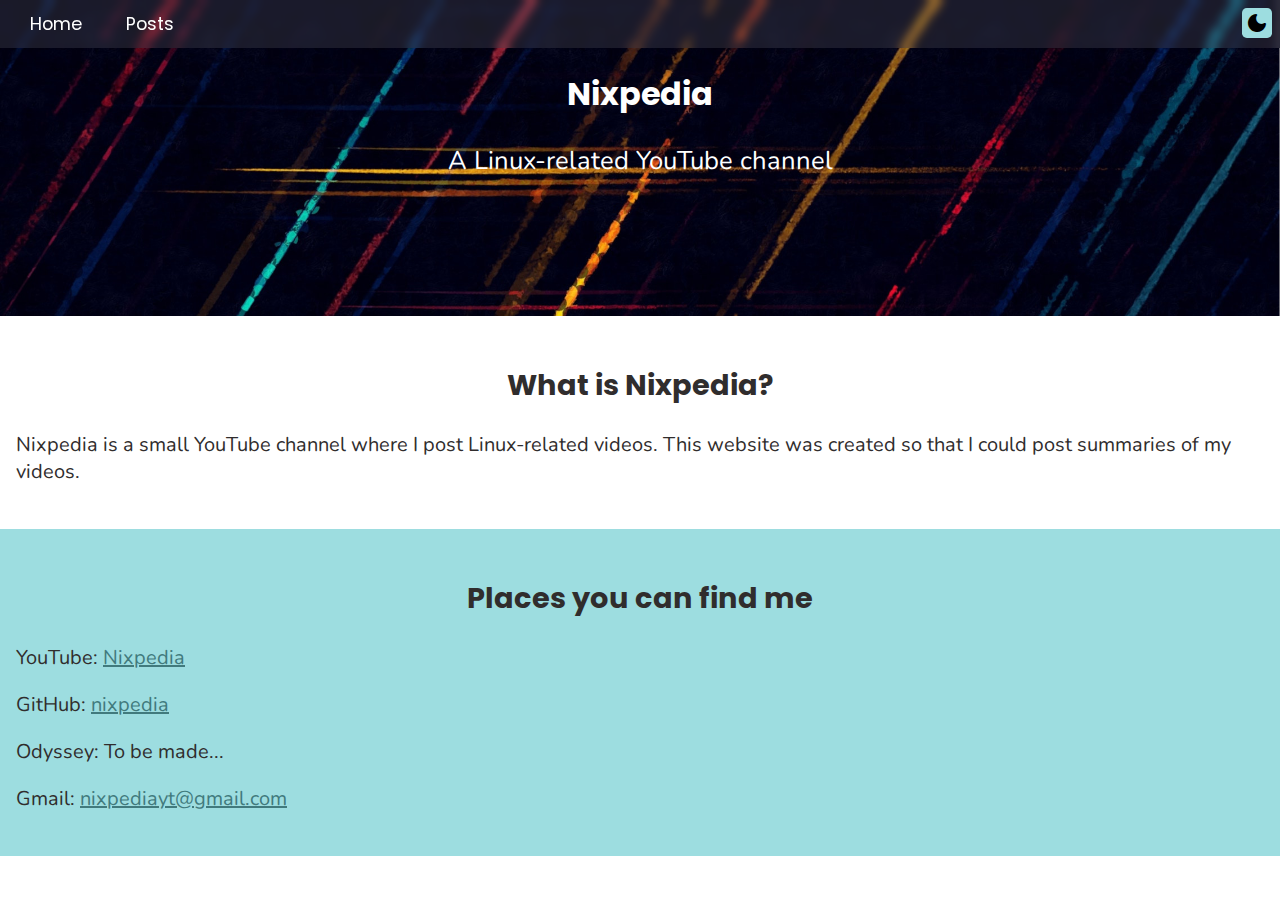
==== index.html @ 9f6b3048 "completed all posts" ====
<!DOCTYPE html>
<html>
<head>
	<link href="https://fonts.googleapis.com/icon?family=Material+Icons+Round" rel="stylesheet">
	<meta charset="utf-8">
	<meta name="viewport" content="width=device-width, initial-scale=1">
	<title>Nixpedia</title>
	<link rel="stylesheet" type="text/css" href="styles.css">
</head>
<body>
	<header>
		<!-- nav -->
		<nav id="navbar">
			<a href="index.html">Home</a>

			<a href="posts.html">Posts</a>

			<a href="#">
				<button title="Switch to dark/light mode" class="dark-mode-btn" id="drk-toggle" aria-label="Dark Mode Toggling Button">
					<span class="material-icons-round" id="dark-span">
						dark_mode
					</span>
				</button>
			</a>
		</nav>
		<div class="intro">
			<h1>Nixpedia</h1>
			<p>A Linux-related YouTube channel</p>
		</div>
	</header>
	<section>
		<h2>What is Nixpedia?</h2>
		<p>Nixpedia is a small YouTube channel where I post Linux-related videos. This website was created so that I could post summaries of my videos.</p>
	</section>
	<section class="sec2">
		<h2>Places you can find me</h2>
		<p>YouTube:
			<a target="_blank" href="https://www.youtube.com/channel/UCd-gqDI3Cdzdo0bEk91TG5w">Nixpedia</a>
		</p>
		<p>GitHub: <a target="_blank" href="https://www.github.com/nixpedia">nixpedia</a></p>
		<p>Odyssey: To be made...</p>
		<p>Gmail: <a href="mailto:nixpediayt@gmail.com">nixpediayt@gmail.com</a></p>
	</section>
	<!-- footer -->
</body>
<script src="scripts.js"></script>
</html>
---- styles.css ----
@import url('https://fonts.googleapis.com/css2?family=Nunito:wght@500&family=Poppins:wght@300&display=swap');
/* Fonts
	font-family: 'Nunito', sans-serif;
	font-family: 'Poppins', sans-serif;
*/

:root {
	--image: url("images/pexels-mnm-zameer-3308588.jpg");
	--accent-image: url("images/pexels-dids-4951277.jpg");
	--color-primary-100: #fff;
	--color-primary-200: #F8F0DF;
	--color-primary-300: #302d2d;

	--color-neutral-800: #9D9D9D;
	
	--color-accent-300: #9ddde0;
	--color-accent-500: #79B4B7;
	--color-accent-800: #417a7d;

	--color-wtb: #000;

	--color-transparent: rgba(255, 255, 255, 0.1);

	--border-radius: 0.5rem;
}

.darkmode {
	--image: url("images/pexels-mnm-zameer-3308588.jpg");
	--accent-image: url("images/pexels-mnm-zameer-3308588.jpg");
	--color-primary-100: #212121;
	--color-primary-200: #595959;
	--color-primary-300: #e6e6e6;

	--color-neutral-800: #0D7377;

	--color-accent-300: #417a7d;
	--color-accent-500: #79B4B7;
	--color-accent-800: #9ddde0;

	--color-wtb: #fff;
}

body {
	font-family: 'Poppins', sans-serif;
	background: var(--color-primary-100);
	color: var(--color-primary-300);
	margin: 0;
	z-index: 2;
}

header {
	position: relative;
	padding-bottom: 7rem;
	background: var(--image);
	background-position: center;
	background-size: cover;
	color: white;
}

section {
	padding: 1.5rem 1rem;
}

section h1, section h2, section h3{
	text-align: center;
}

.sec2 {
	background: var(--color-accent-300);
}

nav {
	background-color: var(--color-transparent);
	font-size: 1.1rem;
	padding: 0.7rem;
	backdrop-filter: blur(5px);
	-webkit-backdrop-filter: blur(5px);
	-moz-backdrop-filter: blur(5px);
	overflow: hidden;
}

nav a {
	color: inherit;
	text-decoration: none;
	padding: 1.2rem;
}

nav a:hover {
	color: var(--color-accent-500);
	text-decoration: underline;
	transition: 0.3s;
	transition-duration: 0.2s;
}

.dark-mode-btn {
	position: absolute;
	cursor: pointer;
	background: var(--color-accent-300);
	border: none;
	border-radius: 0.3rem;
	padding: 0.2rem;
	color: black;
	right: 0.5rem;
	top: 0.5rem;
	font-size: 0.1rem;
}

.dark-mode-btn:hover {
	background: var(--color-accent-500);
	color: black;
}

.intro {
	text-align: center;
	padding: 0 max(1rem, 5vw);
}

.intro h1, .intro h2, .intro h3 {
	font-size: 2rem;
}

.intro p {
	font-size: 1.6rem;
}

.intro .note {
	font-size: 1rem;
}

.posts {
	display: grid;
	grid-template-columns: repeat(auto-fit, minmax(20rem, 2fr));
}

.posts div {
	margin: 0.5rem;
}

.posts div img {
	border-radius: var(--border-radius);
}

.post-content img {
	border-radius: var(--border-radius);
	display: block;
	margin: 0 auto;
	width: 80%;
}

.stuff {
	background: var(--accent-image);
	opacity: 0.8;
}

.stuff .software,
.stuff .hardware {
	background: var(--color-transparent);
	padding: 5rem;
	backdrop-filter: blur(10px);
	-webkit-backdrop-filter: blur(10px);
	border-radius: var(--border-radius);
	margin: 1rem;
	color: var(--color-wtb);
}

/*
	=======
	General Styling
	=======
*/

img {
	max-width: 100%;
	display: block;
}

a {
	color: var(--color-accent-800);
}

a:hover {
	color: var(--color-accent-500);
}

h1, h2, h3 {
	font-size: 1.8rem;
	z-index: 2;
}

p, ul {
	font-family: 'Nunito', sans-serif;
	font-size: 1.25rem;
}

/*-moz-osx-font-smoothing: grayscale;
-webkit-font-smoothing: antialiased;*/

/*
	=======
	Media queries
	=======
*/

@media (max-width: 23em) {
	nav a {
		font-size: 1.05rem;
		padding: 0.5rem;
	}

	.posts img {
		max-width: calc(90vw - 10%);
	}
}

@media (max-width: 40em) {
	section h1, section h2, section h3 {
		text-align: left;
	}

	.post-content img {
		width: 100%;
	}
}
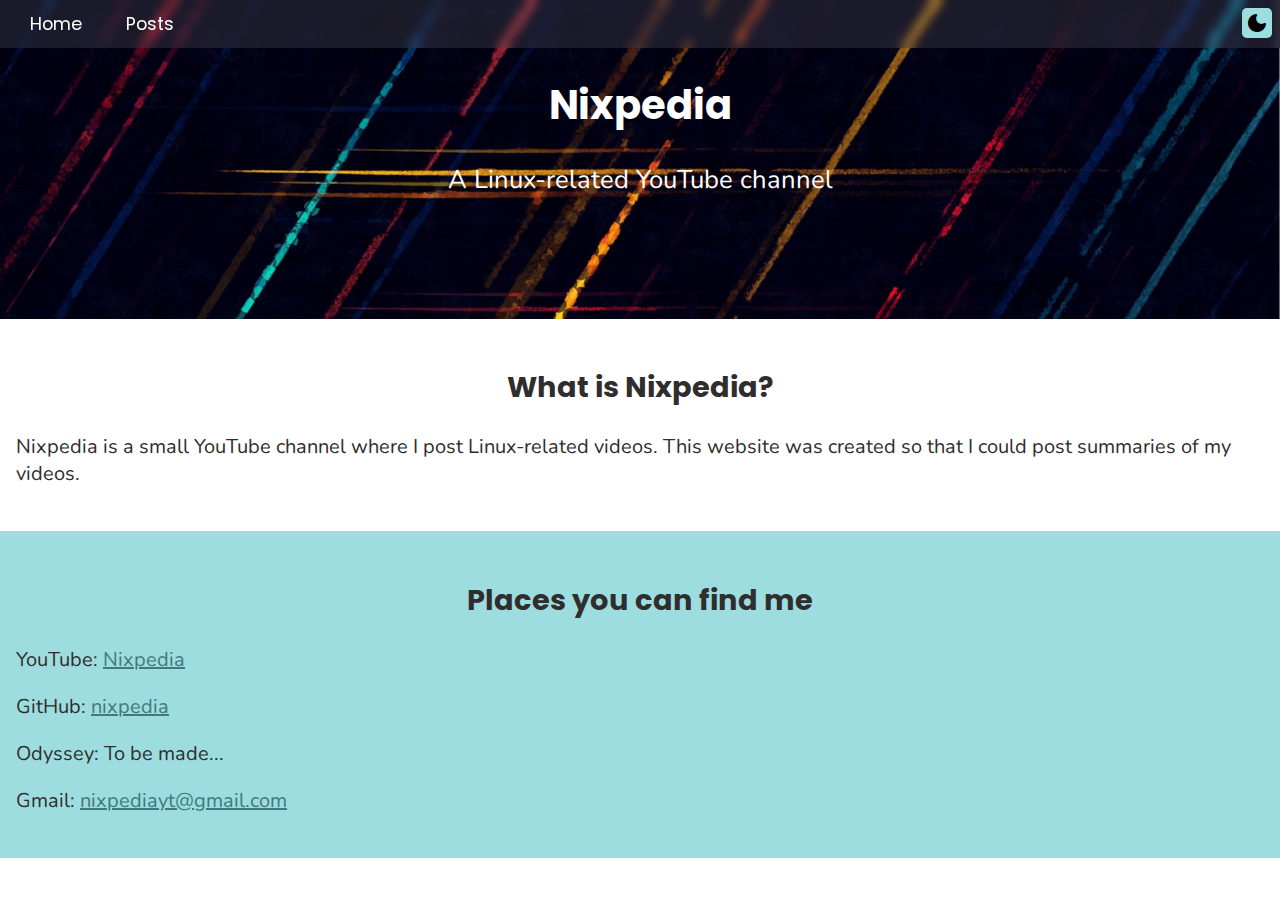
==== commit 412e1d11: "Update index.html" ====
--- a/index.html
+++ b/index.html
@@ -6,6 +6,7 @@
 	<meta name="viewport" content="width=device-width, initial-scale=1">
 	<title>Nixpedia</title>
 	<link rel="stylesheet" type="text/css" href="styles.css">
+	<meta name="google-site-verification" content="jxzcf0QjgiPYXX36J54d0qbn0d9ZiEYmF6ZeV_zUdbo" />
 </head>
 <body>
 	<header>
@@ -44,4 +45,4 @@
 	<!-- footer -->
 </body>
 <script src="scripts.js"></script>
-</html>+</html>
--- a/styles.css
+++ b/styles.css
@@ -50,7 +50,7 @@
 
 header {
 	position: relative;
-	padding-bottom: 7rem;
+	padding-bottom: 6rem;
 	background: var(--image);
 	background-position: center;
 	background-size: cover;
@@ -116,7 +116,7 @@
 }
 
 .intro h1, .intro h2, .intro h3 {
-	font-size: 2rem;
+	font-size: 2.5rem;
 }
 
 .intro p {
@@ -147,7 +147,7 @@
 	width: 80%;
 }
 
-.stuff {
+/*.stuff {
 	background: var(--accent-image);
 	opacity: 0.8;
 }
@@ -161,7 +161,7 @@
 	border-radius: var(--border-radius);
 	margin: 1rem;
 	color: var(--color-wtb);
-}
+}*/
 
 /*
 	=======
@@ -192,6 +192,23 @@
 	font-size: 1.25rem;
 }
 
+.videoWrapper {
+	position: relative;
+	padding-bottom: 56.25%;
+	padding-top: 25px;
+	height: 0;
+	margin: 0 auto;
+}
+
+.videoWrapper iframe {
+	position: absolute;
+	top: 0;
+	left: 0;
+	width: 65%;
+	height: 65%;
+	margin: 0 auto;
+}
+
 /*-moz-osx-font-smoothing: grayscale;
 -webkit-font-smoothing: antialiased;*/
 
@@ -202,13 +219,13 @@
 */
 
 @media (max-width: 23em) {
-	nav a {
+/*	nav a {
 		font-size: 1.05rem;
 		padding: 0.5rem;
-	}
+	}*/
 
 	.posts img {
-		max-width: calc(90vw - 10%);
+		max-width: calc(95vw - 10%);
 	}
 }
 
@@ -220,4 +237,23 @@
 	.post-content img {
 		width: 100%;
 	}
+
+	.intro h1,
+	.intro h2,
+	.intro h3 {
+		font-size: 2rem;
+	}
+
+	.intro p {
+		font-size: 1.4rem;
+	}
+
+	.intro .note {
+		font-size: 1rem;
+	}
+
+	.videoWrapper iframe {
+		width: 100%;
+		height: 100%;
+	}
 }